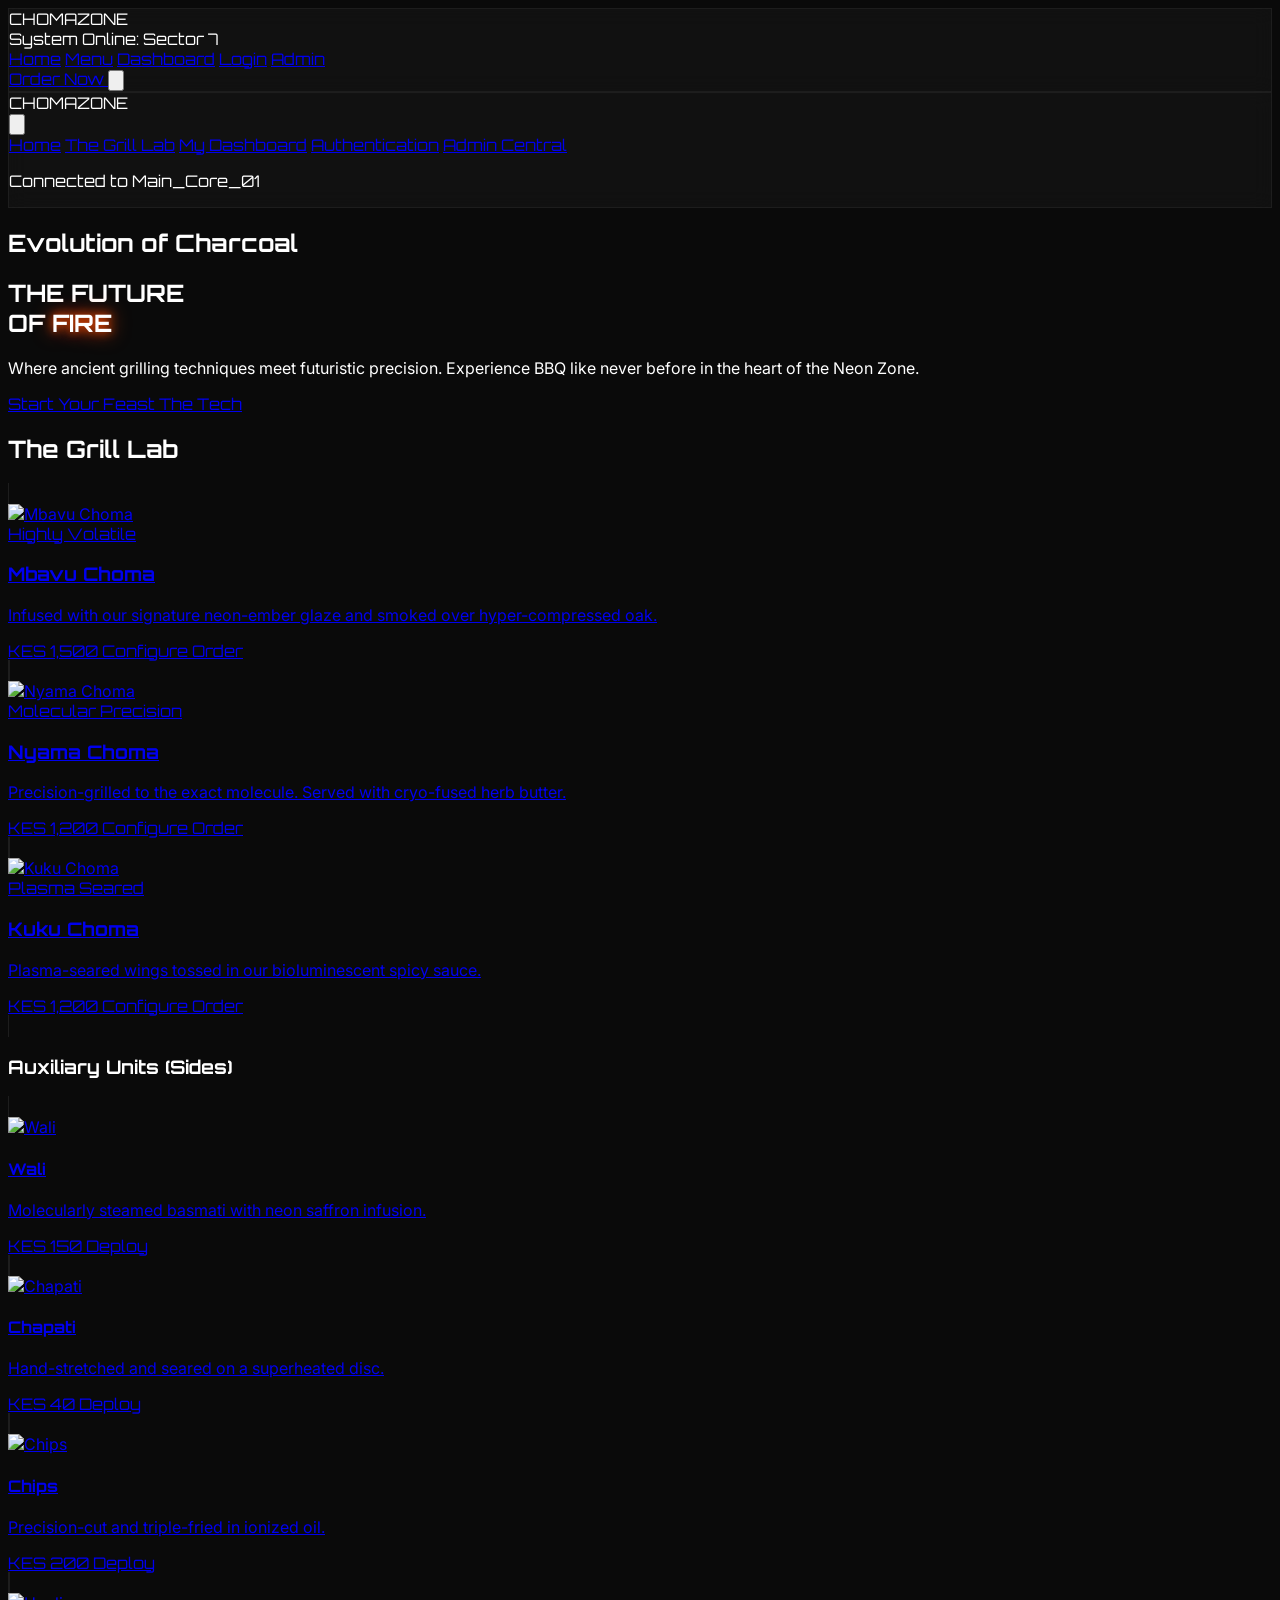
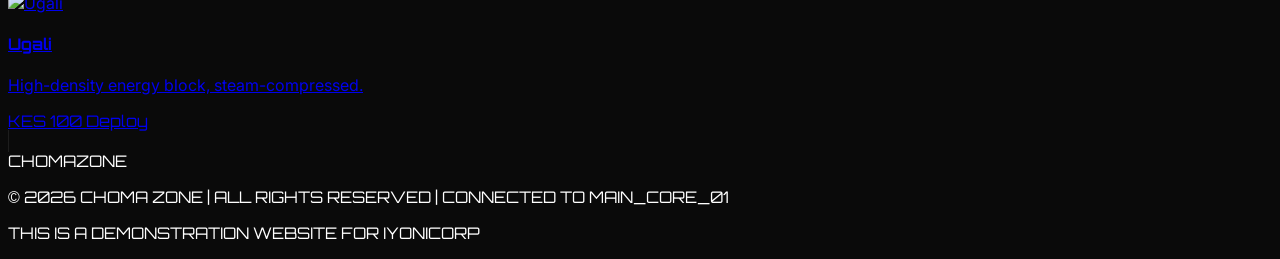
==== index.html @ 1be05ef5 "first commit" ====
<!DOCTYPE html>
<html lang="en" class="scroll-smooth">
<head>
    <meta charset="UTF-8">
    <meta name="viewport" content="width=device-width, initial-scale=1.0">
    <title>CHOMA ZONE | The Future of Fire</title>
    <script src="https://cdn.tailwindcss.com"></script>
    <link rel="preconnect" href="https://fonts.googleapis.com">
    <link rel="preconnect" href="https://fonts.gstatic.com" crossorigin>
    <link href="https://fonts.googleapis.com/css2?family=Inter:wght@300;400;700&family=Orbitron:wght@400;700;900&display=swap" rel="stylesheet">
    <style>
        :root {
            --ember: #ff4d00;
            --cyber-blue: #00d4ff;
            --bg-dark: #0a0a0a;
        }

        body {
            background-color: var(--bg-dark);
            color: #ffffff;
            font-family: 'Inter', sans-serif;
            overflow-x: hidden;
        }

        .video-bg {
            position: fixed;
            right: 0;
            bottom: 0;
            min-width: 100%;
            min-height: 100%;
            z-index: -1;
            opacity: 0.4;
            object-fit: cover;
        }

        .font-orbitron { font-family: 'Orbitron', sans-serif; }

        .glass {
            background: rgba(255, 255, 255, 0.03);
            backdrop-filter: blur(10px);
            -webkit-backdrop-filter: blur(10px);
            border: 1px solid rgba(255, 255, 255, 0.05);
        }

        .neon-text-ember {
            text-shadow: 0 0 10px var(--ember), 0 0 20px var(--ember);
        }

        .hero-gradient {
            background: linear-gradient(0deg, var(--bg-dark) 0%, rgba(10, 10, 10, 0.4) 50%, rgba(10, 10, 10, 0.8) 100%);
        }

        .card-hover {
            transition: all 0.4s cubic-bezier(0.175, 0.885, 0.32, 1.275);
        }

        .card-hover:hover {
            transform: translateY(-10px);
            box-shadow: 0 0 30px rgba(255, 77, 0, 0.3);
        }

        .btn-glow:hover {
            box-shadow: 0 0 25px var(--ember);
            background-color: var(--ember);
            color: white;
        }

        .glitch {
            position: relative;
            animation: glitch 5s infinite;
        }

        @keyframes glitch {
            0% { transform: translate(0); }
            1% { transform: translate(-2px, 2px); }
            2% { transform: translate(2px, -2px); }
            3% { transform: translate(0); }
            100% { transform: translate(0); }
        }

        .scanline {
            width: 100%;
            height: 100px;
            z-index: 5;
            background: linear-gradient(0deg, rgba(0, 0, 0, 0) 0%, rgba(255, 77, 0, 0.1) 50%, rgba(0, 0, 0, 0) 100%);
            opacity: 0.1;
            position: absolute;
            bottom: 100%;
            animation: scanline 8s linear infinite;
        }

        @keyframes scanline {
            0% { bottom: 100%; }
            100% { bottom: -100px; }
        }

        #mobile-sidebar {
            transition: transform 0.3s cubic-bezier(0.4, 0, 0.2, 1);
        }

        /* Custom scrollbar */
        ::-webkit-scrollbar { width: 8px; }
        ::-webkit-scrollbar-track { background: #0a0a0a; }
        ::-webkit-scrollbar-thumb { background: #333; border-radius: 4px; }
        ::-webkit-scrollbar-thumb:hover { background: var(--ember); }
    </style>
</head>
<body>
    <video autoplay muted loop playsinline poster="assets/images/hero.jpg" class="video-bg">
        <source src="assets/choma.mp4" type="video/mp4">
    </video>
    <div class="scanline"></div>

    <!-- Header -->
    <header class="fixed top-0 w-full z-50 glass py-4 px-6 md:px-12 flex justify-between items-center">
        <div class="flex items-center gap-4">
            <div class="text-2xl font-orbitron font-black tracking-tighter">
                CHOMA<span class="text-[#ff4d00]">ZONE</span>
            </div>
            <div class="hidden lg:flex items-center gap-2 px-3 py-1 border border-[#00d4ff]/30 rounded-full bg-[#00d4ff]/5">
                <span class="w-1.5 h-1.5 bg-[#00d4ff] rounded-full animate-pulse shadow-[0_0_8px_#00d4ff]"></span>
                <span class="text-[8px] font-orbitron text-[#00d4ff] uppercase tracking-widest">System Online: Sector 7</span>
            </div>
        </div>
        <nav class="hidden lg:flex space-x-8 font-orbitron text-xs uppercase tracking-widest">
            <a href="#" class="hover:text-[#ff4d00] transition-colors">Home</a>
            <a href="#menu" class="hover:text-[#ff4d00] transition-colors">Menu</a>
            <a href="customer/dashboard.html" class="hover:text-[#ff4d00] transition-colors">Dashboard</a>
            <a href="login.html" class="hover:text-[#ff4d00] transition-colors">Login</a>
            <a href="admin/dashboard.html" class="hover:text-[#ff4d00] transition-colors text-[#00d4ff]">Admin</a>
        </nav>
        <div class="flex items-center gap-4">
            <a href="#menu" class="hidden lg:block px-6 py-2 border border-[#ff4d00] text-[#ff4d00] font-orbitron text-xs uppercase tracking-widest btn-glow transition-all">
                Order Now
            </a>
            <!-- Hamburger Menu for Mobile -->
            <button onclick="toggleSidebar()" class="lg:hidden p-2 text-[#ff4d00]">
                <svg class="w-6 h-6" fill="none" stroke="currentColor" viewBox="0 0 24 24">
                    <path stroke-linecap="round" stroke-linejoin="round" stroke-width="2" d="M4 6h16M4 12h16M4 18h16"></path>
                </svg>
            </button>
        </div>
    </header>

    <!-- Sidebar Overlay -->
    <div id="sidebar-overlay" onclick="toggleSidebar()" class="fixed inset-0 bg-black/60 backdrop-blur-sm z-[60] hidden"></div>

    <!-- Mobile Sidebar (Right Side) -->
    <aside id="mobile-sidebar" class="fixed inset-y-0 right-0 w-72 glass border-l border-white/5 z-[70] flex flex-col translate-x-full">
        <div class="p-8 border-b border-white/5 flex justify-between items-center">
            <div class="text-xl font-orbitron font-black tracking-tighter">
                CHOMA<span class="text-[#ff4d00]">ZONE</span>
            </div>
            <button onclick="toggleSidebar()" class="text-gray-500 hover:text-white">
                <svg class="w-6 h-6" fill="none" stroke="currentColor" viewBox="0 0 24 24">
                    <path stroke-linecap="round" stroke-linejoin="round" stroke-width="2" d="M6 18L18 6M6 6l12 12"></path>
                </svg>
            </button>
        </div>
        <nav class="flex-grow p-8 space-y-6 font-orbitron text-xs uppercase tracking-[0.2em]">
            <a href="#" onclick="toggleSidebar()" class="block hover:text-[#ff4d00] transition-colors">Home</a>
            <a href="#menu" onclick="toggleSidebar()" class="block hover:text-[#ff4d00] transition-colors">The Grill Lab</a>
            <a href="customer/dashboard.html" onclick="toggleSidebar()" class="block hover:text-[#ff4d00] transition-colors">My Dashboard</a>
            <a href="login.html" onclick="toggleSidebar()" class="block hover:text-[#ff4d00] transition-colors">Authentication</a>
            <a href="admin/dashboard.html" onclick="toggleSidebar()" class="block text-[#00d4ff] hover:underline">Admin Central</a>
        </nav>
        <div class="p-8 border-t border-white/5">
            <p class="text-[8px] text-gray-500 font-orbitron uppercase tracking-widest">Connected to Main_Core_01</p>
        </div>
    </aside>

    <!-- Hero Section -->
    <section class="relative h-screen w-full flex items-center justify-center overflow-hidden">
        <div class="scanline"></div>
        <div class="absolute inset-0 bg-black/40"></div>
        <div class="absolute inset-0 hero-gradient"></div>
        
        <div class="relative z-10 text-center px-4">
            <h2 class="text-[#00d4ff] font-orbitron text-sm md:text-base tracking-[0.5em] mb-4 uppercase">Evolution of Charcoal</h2>
            <h1 class="text-4xl md:text-6xl lg:text-9xl font-orbitron font-black mb-8 leading-none uppercase tracking-tighter glitch">
                THE FUTURE <br> OF <span class="text-[#ff4d00] neon-text-ember">FIRE</span>
            </h1>
            <p class="max-w-2xl mx-auto text-sm md:text-xl text-gray-400 mb-10 font-light">
                Where ancient grilling techniques meet futuristic precision. Experience BBQ like never before in the heart of the Neon Zone.
            </p>
            <div class="flex flex-col md:flex-row items-center justify-center gap-6">
                <a href="#menu" class="w-full md:w-auto px-10 py-4 bg-[#ff4d00] text-white font-orbitron text-sm uppercase tracking-widest btn-glow transition-all">
                    Start Your Feast
                </a>
                <a href="#about" class="w-full md:w-auto px-10 py-4 border border-white/20 hover:border-[#00d4ff] text-white font-orbitron text-sm uppercase tracking-widest transition-all">
                    The Tech
                </a>
            </div>
        </div>
        
        <!-- Background Accents -->
        <div class="absolute bottom-10 left-10 hidden md:block animate-pulse">
            <div class="w-1 h-32 bg-gradient-to-t from-[#ff4d00] to-transparent"></div>
        </div>
    </section>

    <!-- Menu Section (The Grill Lab) -->
    <section id="menu" class="py-24 px-6 md:px-12 bg-black/60 backdrop-blur-sm">
        <div class="mb-16 text-center">
            <h2 class="font-orbitron text-3xl md:text-5xl font-bold uppercase mb-4">The Grill <span class="text-[#00d4ff]">Lab</span></h2>
            <div class="w-24 h-1 bg-[#ff4d00] mx-auto"></div>
        </div>

        <div class="grid grid-cols-1 md:grid-cols-2 lg:grid-cols-3 gap-8 mb-16">
            <!-- Meat Item 1 -->
            <a href="details.html?item=mbavu" class="glass p-6 card-hover rounded-none transition-all group block">
                <div class="relative overflow-hidden mb-6 aspect-square">
                    <img src="https://h2qshop.com/cdn/shop/articles/gas-grill-ribs-664417.jpg?v=1717425333" alt="Mbavu Choma" class="w-full h-full object-cover group-hover:scale-110 transition-transform duration-500">
                    <div class="absolute top-4 right-4 bg-[#ff4d00] text-white px-3 py-1 font-orbitron text-[10px] uppercase">Highly Volatile</div>
                </div>
                <h3 class="font-orbitron text-xl mb-2 uppercase tracking-tight">Mbavu Choma</h3>
                <p class="text-gray-500 text-sm mb-6 leading-relaxed">Infused with our signature neon-ember glaze and smoked over hyper-compressed oak.</p>
                <div class="flex justify-between items-center">
                    <span class="font-orbitron text-[#ff4d00] text-lg">KES 1,500</span>
                    <span class="text-xs font-orbitron uppercase tracking-widest text-[#00d4ff] group-hover:underline">Configure Order</span>
                </div>
            </a>

            <!-- Meat Item 2 -->
            <a href="details.html?item=nyama" class="glass p-6 card-hover rounded-none transition-all group block">
                <div class="relative overflow-hidden mb-6 aspect-square">
                    <img src="https://img.magnific.com/free-photo/top-view-meat-kebab-with-potatoes-grilled-vegetables-with-sauce-board_141793-4077.jpg?semt=ais_hybrid&w=740&q=80" alt="Nyama Choma" class="w-full h-full object-cover group-hover:scale-110 transition-transform duration-500">
                    <div class="absolute top-4 right-4 bg-[#00d4ff] text-black px-3 py-1 font-orbitron text-[10px] uppercase">Molecular Precision</div>
                </div>
                <h3 class="font-orbitron text-xl mb-2 uppercase tracking-tight">Nyama Choma</h3>
                <p class="text-gray-500 text-sm mb-6 leading-relaxed">Precision-grilled to the exact molecule. Served with cryo-fused herb butter.</p>
                <div class="flex justify-between items-center">
                    <span class="font-orbitron text-[#ff4d00] text-lg">KES 1,200</span>
                    <span class="text-xs font-orbitron uppercase tracking-widest text-[#00d4ff] group-hover:underline">Configure Order</span>
                </div>
            </a>

            <!-- Meat Item 3 -->
            <a href="details.html?item=kuku" class="glass p-6 card-hover rounded-none transition-all group block">
                <div class="relative overflow-hidden mb-6 aspect-square">
                    <img src="https://howtobbqright.com/wp-content/uploads/2024/05/BBQchicken640.jpg" alt="Kuku Choma" class="w-full h-full object-cover group-hover:scale-110 transition-transform duration-500">
                    <div class="absolute top-4 right-4 bg-[#ff4d00] text-white px-3 py-1 font-orbitron text-[10px] uppercase">Plasma Seared</div>
                </div>
                <h3 class="font-orbitron text-xl mb-2 uppercase tracking-tight">Kuku Choma</h3>
                <p class="text-gray-500 text-sm mb-6 leading-relaxed">Plasma-seared wings tossed in our bioluminescent spicy sauce.</p>
                <div class="flex justify-between items-center">
                    <span class="font-orbitron text-[#ff4d00] text-lg">KES 1,200</span>
                    <span class="text-xs font-orbitron uppercase tracking-widest text-[#00d4ff] group-hover:underline">Configure Order</span>
                </div>
            </a>
        </div>

        <!-- Support Dishes -->
        <div class="mb-12">
            <h3 class="font-orbitron text-xl md:text-2xl font-bold uppercase mb-8 border-l-4 border-[#00d4ff] pl-4">Auxiliary <span class="text-[#00d4ff]">Units</span> (Sides)</h3>
            <div class="grid grid-cols-1 sm:grid-cols-2 lg:grid-cols-4 gap-6">
                <!-- Side Items -->
                <a href="details.html?item=wali" class="glass card-hover transition-all block group overflow-hidden">
                    <div class="aspect-video overflow-hidden border-b border-white/5">
                        <img src="https://media-cldnry.s-nbcnews.com/image/upload/newscms/2022_04/1833646/instant-pot-rice-kb-square-220126.jpg" alt="Wali" class="w-full h-full object-cover group-hover:scale-110 transition-transform duration-500">
                    </div>
                    <div class="p-4">
                        <h4 class="font-orbitron text-sm mb-1 uppercase tracking-wider">Wali</h4>
                        <p class="text-gray-500 text-[10px] mb-4">Molecularly steamed basmati with neon saffron infusion.</p>
                        <div class="flex justify-between items-center">
                            <span class="font-orbitron text-[#ff4d00] text-sm">KES 150</span>
                            <span class="text-[8px] font-orbitron uppercase tracking-widest text-[#00d4ff] group-hover:underline">Deploy</span>
                        </div>
                    </div>
                </a>

                <a href="details.html?item=chapati" class="glass card-hover transition-all block group overflow-hidden">
                    <div class="aspect-video overflow-hidden border-b border-white/5">
                        <img src="https://swahilifood.com/wp-content/uploads/chapati.webp" alt="Chapati" class="w-full h-full object-cover group-hover:scale-110 transition-transform duration-500">
                    </div>
                    <div class="p-4">
                        <h4 class="font-orbitron text-sm mb-1 uppercase tracking-wider">Chapati</h4>
                        <p class="text-gray-500 text-[10px] mb-4">Hand-stretched and seared on a superheated disc.</p>
                        <div class="flex justify-between items-center">
                            <span class="font-orbitron text-[#ff4d00] text-sm">KES 40</span>
                            <span class="text-[8px] font-orbitron uppercase tracking-widest text-[#00d4ff] group-hover:underline">Deploy</span>
                        </div>
                    </div>
                </a>

                <a href="details.html?item=chips" class="glass card-hover transition-all block group overflow-hidden">
                    <div class="aspect-video overflow-hidden border-b border-white/5">
                        <img src="https://static.toiimg.com/thumb/54659021.cms?imgsize=275086&width=800&height=800" alt="Chips" class="w-full h-full object-cover group-hover:scale-110 transition-transform duration-500">
                    </div>
                    <div class="p-4">
                        <h4 class="font-orbitron text-sm mb-1 uppercase tracking-wider">Chips</h4>
                        <p class="text-gray-500 text-[10px] mb-4">Precision-cut and triple-fried in ionized oil.</p>
                        <div class="flex justify-between items-center">
                            <span class="font-orbitron text-[#ff4d00] text-sm">KES 200</span>
                            <span class="text-[8px] font-orbitron uppercase tracking-widest text-[#00d4ff] group-hover:underline">Deploy</span>
                        </div>
                    </div>
                </a>

                <a href="details.html?item=ugali" class="glass card-hover transition-all block group overflow-hidden">
                    <div class="aspect-video overflow-hidden border-b border-white/5">
                        <img src="https://miro.medium.com/v2/1*yC9JWW0o5r6Nt1iveuSQ8g.jpeg" alt="Ugali" class="w-full h-full object-cover group-hover:scale-110 transition-transform duration-500">
                    </div>
                    <div class="p-4">
                        <h4 class="font-orbitron text-sm mb-1 uppercase tracking-wider">Ugali</h4>
                        <p class="text-gray-500 text-[10px] mb-4">High-density energy block, steam-compressed.</p>
                        <div class="flex justify-between items-center">
                            <span class="font-orbitron text-[#ff4d00] text-sm">KES 100</span>
                            <span class="text-[8px] font-orbitron uppercase tracking-widest text-[#00d4ff] group-hover:underline">Deploy</span>
                        </div>
                    </div>
                </a>
            </div>
        </div>
    </section>

    <!-- Footer -->
    <footer class="py-12 px-6 border-t border-white/5 text-center bg-black/80 backdrop-blur-md">
        <div class="text-xl font-orbitron font-black mb-6">
            CHOMA<span class="text-[#ff4d00]">ZONE</span>
        </div>
        <p class="text-gray-600 text-[10px] font-orbitron uppercase tracking-widest mb-2">
            &copy; 2026 CHOMA ZONE | ALL RIGHTS RESERVED | CONNECTED TO MAIN_CORE_01
        </p>
        <p class="text-[#ff4d00] text-[10px] font-orbitron uppercase tracking-[0.2em] font-bold">
            THIS IS A DEMONSTRATION WEBSITE FOR IYONICORP
        </p>
    </footer>

    <script>
        function toggleSidebar() {
            const sidebar = document.getElementById('mobile-sidebar');
            const overlay = document.getElementById('sidebar-overlay');
            sidebar.classList.toggle('translate-x-full');
            overlay.classList.toggle('hidden');
        }
    </script>
</body>
</html>
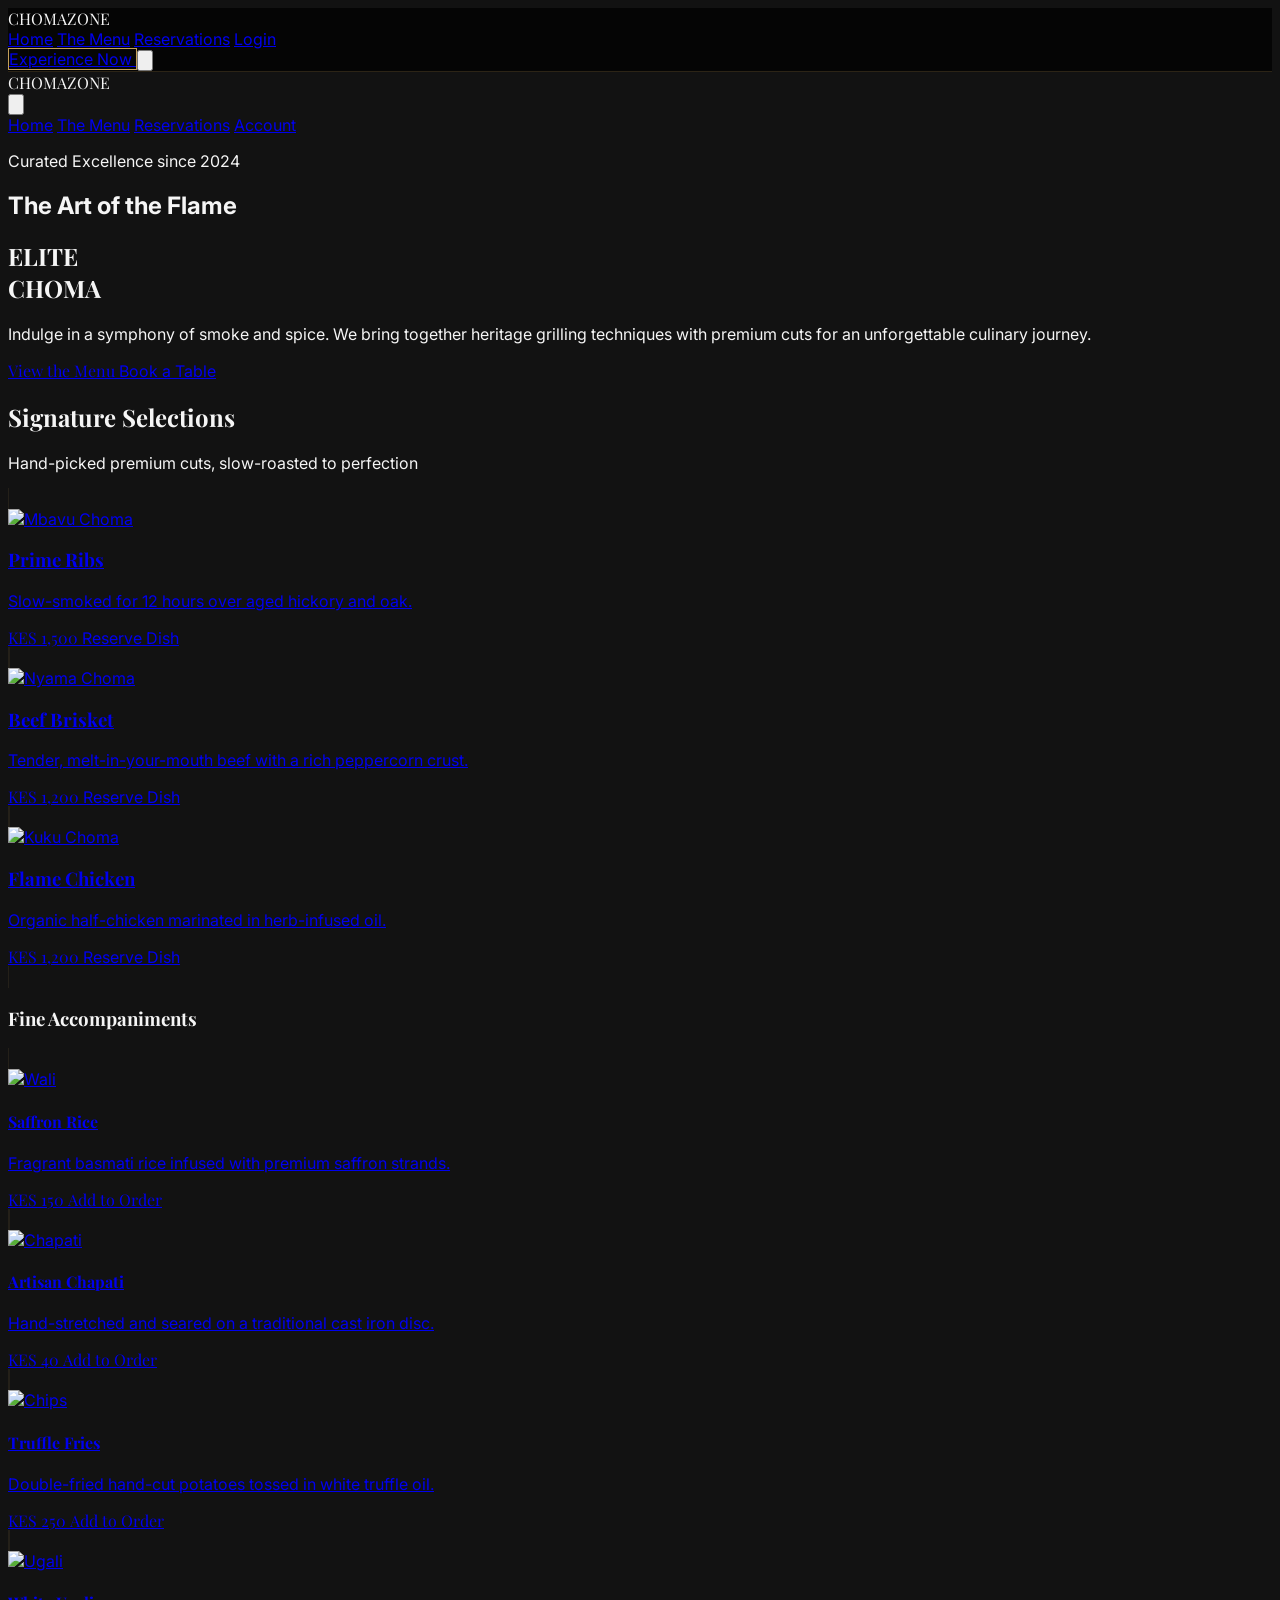
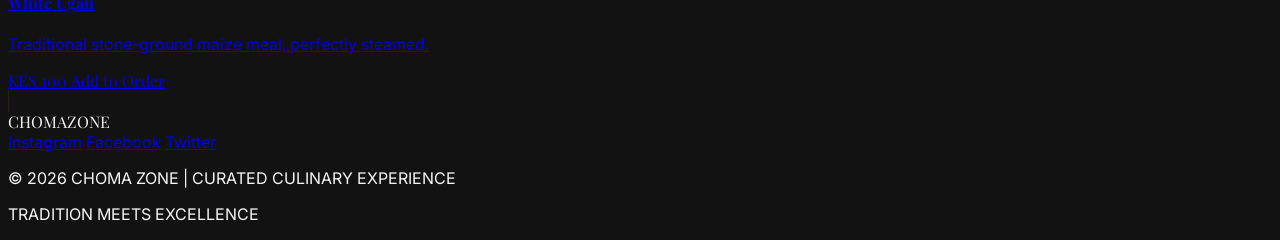
==== commit 0541a77a: "L" ====
--- a/index.html
+++ b/index.html
@@ -7,134 +7,106 @@
     <script src="https://cdn.tailwindcss.com"></script>
     <link rel="preconnect" href="https://fonts.googleapis.com">
     <link rel="preconnect" href="https://fonts.gstatic.com" crossorigin>
-    <link href="https://fonts.googleapis.com/css2?family=Inter:wght@300;400;700&family=Orbitron:wght@400;700;900&display=swap" rel="stylesheet">
+    <link href="https://fonts.googleapis.com/css2?family=Inter:wght@300;400;700&family=Playfair+Display:wght@400;700;900&display=swap" rel="stylesheet">
     <style>
         :root {
-            --ember: #ff4d00;
-            --cyber-blue: #00d4ff;
-            --bg-dark: #0a0a0a;
+            --primary-gold: #c5a059;
+            --accent-copper: #b87333;
+            --bg-deep: #121212;
+            --text-cream: #f5f5f5;
         }
 
         body {
-            background-color: var(--bg-dark);
-            color: #ffffff;
+            background-color: var(--bg-deep);
+            color: var(--text-cream);
             font-family: 'Inter', sans-serif;
             overflow-x: hidden;
         }
 
+        .font-serif { font-family: 'Playfair Display', serif; }
+
         .video-bg {
             position: fixed;
-            right: 0;
-            bottom: 0;
-            min-width: 100%;
-            min-height: 100%;
+            top: 0;
+            left: 0;
+            width: 100%;
+            height: 100%;
             z-index: -1;
-            opacity: 0.4;
             object-fit: cover;
-        }
-
-        .font-orbitron { font-family: 'Orbitron', sans-serif; }
+            opacity: 0.3;
+        }
 
         .glass {
-            background: rgba(255, 255, 255, 0.03);
-            backdrop-filter: blur(10px);
-            -webkit-backdrop-filter: blur(10px);
-            border: 1px solid rgba(255, 255, 255, 0.05);
-        }
-
-        .neon-text-ember {
-            text-shadow: 0 0 10px var(--ember), 0 0 20px var(--ember);
+            background: rgba(0, 0, 0, 0.7);
+            backdrop-filter: blur(15px);
+            -webkit-backdrop-filter: blur(15px);
+            border-bottom: 1px solid rgba(197, 160, 89, 0.2);
         }
 
         .hero-gradient {
-            background: linear-gradient(0deg, var(--bg-dark) 0%, rgba(10, 10, 10, 0.4) 50%, rgba(10, 10, 10, 0.8) 100%);
+            background: linear-gradient(0deg, var(--bg-deep) 20%, rgba(18, 18, 18, 0.2) 50%, rgba(18, 18, 18, 0.6) 100%);
         }
 
         .card-hover {
-            transition: all 0.4s cubic-bezier(0.175, 0.885, 0.32, 1.275);
+            transition: all 0.5s ease;
+            border: 1px solid rgba(197, 160, 89, 0.1);
         }
 
         .card-hover:hover {
-            transform: translateY(-10px);
-            box-shadow: 0 0 30px rgba(255, 77, 0, 0.3);
-        }
-
-        .btn-glow:hover {
-            box-shadow: 0 0 25px var(--ember);
-            background-color: var(--ember);
-            color: white;
-        }
-
-        .glitch {
-            position: relative;
-            animation: glitch 5s infinite;
-        }
-
-        @keyframes glitch {
-            0% { transform: translate(0); }
-            1% { transform: translate(-2px, 2px); }
-            2% { transform: translate(2px, -2px); }
-            3% { transform: translate(0); }
-            100% { transform: translate(0); }
-        }
-
-        .scanline {
-            width: 100%;
-            height: 100px;
-            z-index: 5;
-            background: linear-gradient(0deg, rgba(0, 0, 0, 0) 0%, rgba(255, 77, 0, 0.1) 50%, rgba(0, 0, 0, 0) 100%);
-            opacity: 0.1;
-            position: absolute;
-            bottom: 100%;
-            animation: scanline 8s linear infinite;
-        }
-
-        @keyframes scanline {
-            0% { bottom: 100%; }
-            100% { bottom: -100px; }
+            transform: translateY(-5px);
+            border-color: var(--primary-gold);
+            box-shadow: 0 10px 30px rgba(0, 0, 0, 0.5);
+        }
+
+        .btn-gold {
+            background-color: var(--primary-gold);
+            color: #121212;
+            transition: all 0.3s ease;
+        }
+
+        .btn-gold:hover {
+            background-color: #d4af37;
+            transform: scale(1.05);
+        }
+
+        .gold-border {
+            border: 1px solid var(--primary-gold);
         }
 
         #mobile-sidebar {
-            transition: transform 0.3s cubic-bezier(0.4, 0, 0.2, 1);
-        }
-
-        /* Custom scrollbar */
-        ::-webkit-scrollbar { width: 8px; }
-        ::-webkit-scrollbar-track { background: #0a0a0a; }
-        ::-webkit-scrollbar-thumb { background: #333; border-radius: 4px; }
-        ::-webkit-scrollbar-thumb:hover { background: var(--ember); }
+            transition: transform 0.4s ease;
+            background: #121212;
+        }
+
+        ::-webkit-scrollbar { width: 6px; }
+        ::-webkit-scrollbar-track { background: #121212; }
+        ::-webkit-scrollbar-thumb { background: var(--primary-gold); }
     </style>
 </head>
 <body>
     <video autoplay muted loop playsinline poster="assets/images/hero.jpg" class="video-bg">
         <source src="assets/choma.mp4" type="video/mp4">
     </video>
-    <div class="scanline"></div>
 
     <!-- Header -->
-    <header class="fixed top-0 w-full z-50 glass py-4 px-6 md:px-12 flex justify-between items-center">
+    <header class="fixed top-0 w-full z-50 glass py-6 px-6 md:px-12 flex justify-between items-center">
         <div class="flex items-center gap-4">
-            <div class="text-2xl font-orbitron font-black tracking-tighter">
-                CHOMA<span class="text-[#ff4d00]">ZONE</span>
+            <div class="text-3xl font-serif font-black tracking-widest text-white">
+                CHOMA<span class="text-[#c5a059]">ZONE</span>
             </div>
-            <div class="hidden lg:flex items-center gap-2 px-3 py-1 border border-[#00d4ff]/30 rounded-full bg-[#00d4ff]/5">
-                <span class="w-1.5 h-1.5 bg-[#00d4ff] rounded-full animate-pulse shadow-[0_0_8px_#00d4ff]"></span>
-                <span class="text-[8px] font-orbitron text-[#00d4ff] uppercase tracking-widest">System Online: Sector 7</span>
-            </div>
-        </div>
-        <nav class="hidden lg:flex space-x-8 font-orbitron text-xs uppercase tracking-widest">
-            <a href="#" class="hover:text-[#ff4d00] transition-colors">Home</a>
-            <a href="#menu" class="hover:text-[#ff4d00] transition-colors">Menu</a>
-            <a href="customer/dashboard.html" class="hover:text-[#ff4d00] transition-colors">Dashboard</a>
-            <a href="login.html" class="hover:text-[#ff4d00] transition-colors">Login</a>
-            <a href="admin/dashboard.html" class="hover:text-[#ff4d00] transition-colors text-[#00d4ff]">Admin</a>
+        </div>
+        <nav class="hidden lg:flex space-x-12 font-light text-sm uppercase tracking-widest">
+            <a href="#" class="hover:text-[#c5a059] transition-colors">Home</a>
+            <a href="#menu" class="hover:text-[#c5a059] transition-colors">The Menu</a>
+            <a href="customer/dashboard.html" class="hover:text-[#c5a059] transition-colors">Reservations</a>
+            <a href="login.html" class="hover:text-[#c5a059] transition-colors">Login</a>
         </nav>
         <div class="flex items-center gap-4">
-            <a href="#menu" class="hidden lg:block px-6 py-2 border border-[#ff4d00] text-[#ff4d00] font-orbitron text-xs uppercase tracking-widest btn-glow transition-all">
-                Order Now
+            <a href="#menu" class="hidden lg:block px-8 py-3 gold-border text-[#c5a059] font-light text-xs uppercase tracking-widest hover:bg-[#c5a059] hover:text-[#121212] transition-all">
+                Experience Now
             </a>
             <!-- Hamburger Menu for Mobile -->
-            <button onclick="toggleSidebar()" class="lg:hidden p-2 text-[#ff4d00]">
+            <button onclick="toggleSidebar()" class="lg:hidden p-2 text-[#c5a059]">
                 <svg class="w-6 h-6" fill="none" stroke="currentColor" viewBox="0 0 24 24">
                     <path stroke-linecap="round" stroke-linejoin="round" stroke-width="2" d="M4 6h16M4 12h16M4 18h16"></path>
                 </svg>
@@ -143,13 +115,13 @@
     </header>
 
     <!-- Sidebar Overlay -->
-    <div id="sidebar-overlay" onclick="toggleSidebar()" class="fixed inset-0 bg-black/60 backdrop-blur-sm z-[60] hidden"></div>
+    <div id="sidebar-overlay" onclick="toggleSidebar()" class="fixed inset-0 bg-black/80 backdrop-blur-sm z-[60] hidden"></div>
 
     <!-- Mobile Sidebar (Right Side) -->
-    <aside id="mobile-sidebar" class="fixed inset-y-0 right-0 w-72 glass border-l border-white/5 z-[70] flex flex-col translate-x-full">
-        <div class="p-8 border-b border-white/5 flex justify-between items-center">
-            <div class="text-xl font-orbitron font-black tracking-tighter">
-                CHOMA<span class="text-[#ff4d00]">ZONE</span>
+    <aside id="mobile-sidebar" class="fixed inset-y-0 right-0 w-80 border-l border-[#c5a059]/20 z-[70] flex flex-col translate-x-full">
+        <div class="p-10 border-b border-[#c5a059]/10 flex justify-between items-center">
+            <div class="text-2xl font-serif font-black tracking-widest">
+                CHOMA<span class="text-[#c5a059]">ZONE</span>
             </div>
             <button onclick="toggleSidebar()" class="text-gray-500 hover:text-white">
                 <svg class="w-6 h-6" fill="none" stroke="currentColor" viewBox="0 0 24 24">
@@ -157,156 +129,156 @@
                 </svg>
             </button>
         </div>
-        <nav class="flex-grow p-8 space-y-6 font-orbitron text-xs uppercase tracking-[0.2em]">
-            <a href="#" onclick="toggleSidebar()" class="block hover:text-[#ff4d00] transition-colors">Home</a>
-            <a href="#menu" onclick="toggleSidebar()" class="block hover:text-[#ff4d00] transition-colors">The Grill Lab</a>
-            <a href="customer/dashboard.html" onclick="toggleSidebar()" class="block hover:text-[#ff4d00] transition-colors">My Dashboard</a>
-            <a href="login.html" onclick="toggleSidebar()" class="block hover:text-[#ff4d00] transition-colors">Authentication</a>
-            <a href="admin/dashboard.html" onclick="toggleSidebar()" class="block text-[#00d4ff] hover:underline">Admin Central</a>
+        <nav class="flex-grow p-10 space-y-8 font-light text-sm uppercase tracking-widest">
+            <a href="#" onclick="toggleSidebar()" class="block hover:text-[#c5a059] transition-colors">Home</a>
+            <a href="#menu" onclick="toggleSidebar()" class="block hover:text-[#c5a059] transition-colors">The Menu</a>
+            <a href="customer/dashboard.html" onclick="toggleSidebar()" class="block hover:text-[#c5a059] transition-colors">Reservations</a>
+            <a href="login.html" onclick="toggleSidebar()" class="block hover:text-[#c5a059] transition-colors">Account</a>
         </nav>
-        <div class="p-8 border-t border-white/5">
-            <p class="text-[8px] text-gray-500 font-orbitron uppercase tracking-widest">Connected to Main_Core_01</p>
+        <div class="p-10 border-t border-[#c5a059]/10">
+            <p class="text-[10px] text-gray-500 uppercase tracking-widest">Curated Excellence since 2024</p>
         </div>
     </aside>
 
     <!-- Hero Section -->
     <section class="relative h-screen w-full flex items-center justify-center overflow-hidden">
-        <div class="scanline"></div>
         <div class="absolute inset-0 bg-black/40"></div>
         <div class="absolute inset-0 hero-gradient"></div>
         
         <div class="relative z-10 text-center px-4">
-            <h2 class="text-[#00d4ff] font-orbitron text-sm md:text-base tracking-[0.5em] mb-4 uppercase">Evolution of Charcoal</h2>
-            <h1 class="text-4xl md:text-6xl lg:text-9xl font-orbitron font-black mb-8 leading-none uppercase tracking-tighter glitch">
-                THE FUTURE <br> OF <span class="text-[#ff4d00] neon-text-ember">FIRE</span>
+            <h2 class="text-[#c5a059] font-light text-sm md:text-base tracking-[0.6em] mb-6 uppercase">The Art of the Flame</h2>
+            <h1 class="text-5xl md:text-7xl lg:text-9xl font-serif font-black mb-10 leading-none uppercase tracking-widest text-white">
+                ELITE <br> <span class="text-[#c5a059]">CHOMA</span>
             </h1>
-            <p class="max-w-2xl mx-auto text-sm md:text-xl text-gray-400 mb-10 font-light">
-                Where ancient grilling techniques meet futuristic precision. Experience BBQ like never before in the heart of the Neon Zone.
+            <p class="max-w-2xl mx-auto text-sm md:text-lg text-gray-300 mb-12 font-light leading-relaxed tracking-wide">
+                Indulge in a symphony of smoke and spice. We bring together heritage grilling techniques with premium cuts for an unforgettable culinary journey.
             </p>
-            <div class="flex flex-col md:flex-row items-center justify-center gap-6">
-                <a href="#menu" class="w-full md:w-auto px-10 py-4 bg-[#ff4d00] text-white font-orbitron text-sm uppercase tracking-widest btn-glow transition-all">
-                    Start Your Feast
-                </a>
-                <a href="#about" class="w-full md:w-auto px-10 py-4 border border-white/20 hover:border-[#00d4ff] text-white font-orbitron text-sm uppercase tracking-widest transition-all">
-                    The Tech
+            <div class="flex flex-col md:flex-row items-center justify-center gap-8">
+                <a href="#menu" class="w-full md:w-auto px-12 py-5 bg-[#c5a059] text-[#121212] font-serif font-bold text-sm uppercase tracking-widest hover:bg-[#d4af37] transition-all">
+                    View the Menu
+                </a>
+                <a href="customer/dashboard.html" class="w-full md:w-auto px-12 py-5 border border-[#c5a059]/40 hover:border-[#c5a059] text-[#c5a059] font-light text-sm uppercase tracking-widest transition-all">
+                    Book a Table
                 </a>
             </div>
         </div>
-        
-        <!-- Background Accents -->
-        <div class="absolute bottom-10 left-10 hidden md:block animate-pulse">
-            <div class="w-1 h-32 bg-gradient-to-t from-[#ff4d00] to-transparent"></div>
-        </div>
     </section>
 
-    <!-- Menu Section (The Grill Lab) -->
-    <section id="menu" class="py-24 px-6 md:px-12 bg-black/60 backdrop-blur-sm">
-        <div class="mb-16 text-center">
-            <h2 class="font-orbitron text-3xl md:text-5xl font-bold uppercase mb-4">The Grill <span class="text-[#00d4ff]">Lab</span></h2>
-            <div class="w-24 h-1 bg-[#ff4d00] mx-auto"></div>
-        </div>
-
-        <div class="grid grid-cols-1 md:grid-cols-2 lg:grid-cols-3 gap-8 mb-16">
+    <!-- Menu Section -->
+    <section id="menu" class="py-32 px-6 md:px-12 bg-[#121212]">
+        <div class="mb-24 text-center">
+            <h2 class="font-serif text-4xl md:text-6xl font-bold uppercase mb-6 tracking-widest text-white">Signature <span class="text-[#c5a059]">Selections</span></h2>
+            <div class="w-32 h-0.5 bg-[#c5a059] mx-auto"></div>
+            <p class="mt-8 text-gray-400 font-light max-w-xl mx-auto uppercase tracking-widest text-xs">Hand-picked premium cuts, slow-roasted to perfection</p>
+        </div>
+
+        <div class="grid grid-cols-1 md:grid-cols-2 lg:grid-cols-3 gap-12 mb-24">
             <!-- Meat Item 1 -->
-            <a href="details.html?item=mbavu" class="glass p-6 card-hover rounded-none transition-all group block">
-                <div class="relative overflow-hidden mb-6 aspect-square">
-                    <img src="https://h2qshop.com/cdn/shop/articles/gas-grill-ribs-664417.jpg?v=1717425333" alt="Mbavu Choma" class="w-full h-full object-cover group-hover:scale-110 transition-transform duration-500">
-                    <div class="absolute top-4 right-4 bg-[#ff4d00] text-white px-3 py-1 font-orbitron text-[10px] uppercase">Highly Volatile</div>
-                </div>
-                <h3 class="font-orbitron text-xl mb-2 uppercase tracking-tight">Mbavu Choma</h3>
-                <p class="text-gray-500 text-sm mb-6 leading-relaxed">Infused with our signature neon-ember glaze and smoked over hyper-compressed oak.</p>
-                <div class="flex justify-between items-center">
-                    <span class="font-orbitron text-[#ff4d00] text-lg">KES 1,500</span>
-                    <span class="text-xs font-orbitron uppercase tracking-widest text-[#00d4ff] group-hover:underline">Configure Order</span>
+            <a href="details.html?item=mbavu" class="card-hover p-0 rounded-none transition-all group block bg-[#1a1a1a]">
+                <div class="relative overflow-hidden aspect-[4/5]">
+                    <img src="https://h2qshop.com/cdn/shop/articles/gas-grill-ribs-664417.jpg?v=1717425333" alt="Mbavu Choma" class="w-full h-full object-cover group-hover:scale-105 transition-transform duration-700 opacity-80 group-hover:opacity-100">
+                    <div class="absolute inset-0 bg-gradient-to-t from-[#121212] via-transparent to-transparent"></div>
+                    <div class="absolute bottom-8 left-8 right-8">
+                        <h3 class="font-serif text-3xl mb-2 uppercase tracking-tighter text-white">Prime Ribs</h3>
+                        <p class="text-gray-400 text-sm mb-6 font-light leading-relaxed">Slow-smoked for 12 hours over aged hickory and oak.</p>
+                        <div class="flex justify-between items-center border-t border-[#c5a059]/30 pt-4">
+                            <span class="font-serif text-[#c5a059] text-xl">KES 1,500</span>
+                            <span class="text-[10px] uppercase tracking-widest text-[#c5a059] group-hover:text-white transition-colors">Reserve Dish</span>
+                        </div>
+                    </div>
                 </div>
             </a>
 
             <!-- Meat Item 2 -->
-            <a href="details.html?item=nyama" class="glass p-6 card-hover rounded-none transition-all group block">
-                <div class="relative overflow-hidden mb-6 aspect-square">
-                    <img src="https://img.magnific.com/free-photo/top-view-meat-kebab-with-potatoes-grilled-vegetables-with-sauce-board_141793-4077.jpg?semt=ais_hybrid&w=740&q=80" alt="Nyama Choma" class="w-full h-full object-cover group-hover:scale-110 transition-transform duration-500">
-                    <div class="absolute top-4 right-4 bg-[#00d4ff] text-black px-3 py-1 font-orbitron text-[10px] uppercase">Molecular Precision</div>
-                </div>
-                <h3 class="font-orbitron text-xl mb-2 uppercase tracking-tight">Nyama Choma</h3>
-                <p class="text-gray-500 text-sm mb-6 leading-relaxed">Precision-grilled to the exact molecule. Served with cryo-fused herb butter.</p>
-                <div class="flex justify-between items-center">
-                    <span class="font-orbitron text-[#ff4d00] text-lg">KES 1,200</span>
-                    <span class="text-xs font-orbitron uppercase tracking-widest text-[#00d4ff] group-hover:underline">Configure Order</span>
+            <a href="details.html?item=nyama" class="card-hover p-0 rounded-none transition-all group block bg-[#1a1a1a]">
+                <div class="relative overflow-hidden aspect-[4/5]">
+                    <img src="https://img.magnific.com/free-photo/top-view-meat-kebab-with-potatoes-grilled-vegetables-with-sauce-board_141793-4077.jpg?semt=ais_hybrid&w=740&q=80" alt="Nyama Choma" class="w-full h-full object-cover group-hover:scale-105 transition-transform duration-700 opacity-80 group-hover:opacity-100">
+                    <div class="absolute inset-0 bg-gradient-to-t from-[#121212] via-transparent to-transparent"></div>
+                    <div class="absolute bottom-8 left-8 right-8">
+                        <h3 class="font-serif text-3xl mb-2 uppercase tracking-tighter text-white">Beef Brisket</h3>
+                        <p class="text-gray-400 text-sm mb-6 font-light leading-relaxed">Tender, melt-in-your-mouth beef with a rich peppercorn crust.</p>
+                        <div class="flex justify-between items-center border-t border-[#c5a059]/30 pt-4">
+                            <span class="font-serif text-[#c5a059] text-xl">KES 1,200</span>
+                            <span class="text-[10px] uppercase tracking-widest text-[#c5a059] group-hover:text-white transition-colors">Reserve Dish</span>
+                        </div>
+                    </div>
                 </div>
             </a>
 
             <!-- Meat Item 3 -->
-            <a href="details.html?item=kuku" class="glass p-6 card-hover rounded-none transition-all group block">
-                <div class="relative overflow-hidden mb-6 aspect-square">
-                    <img src="https://howtobbqright.com/wp-content/uploads/2024/05/BBQchicken640.jpg" alt="Kuku Choma" class="w-full h-full object-cover group-hover:scale-110 transition-transform duration-500">
-                    <div class="absolute top-4 right-4 bg-[#ff4d00] text-white px-3 py-1 font-orbitron text-[10px] uppercase">Plasma Seared</div>
-                </div>
-                <h3 class="font-orbitron text-xl mb-2 uppercase tracking-tight">Kuku Choma</h3>
-                <p class="text-gray-500 text-sm mb-6 leading-relaxed">Plasma-seared wings tossed in our bioluminescent spicy sauce.</p>
-                <div class="flex justify-between items-center">
-                    <span class="font-orbitron text-[#ff4d00] text-lg">KES 1,200</span>
-                    <span class="text-xs font-orbitron uppercase tracking-widest text-[#00d4ff] group-hover:underline">Configure Order</span>
+            <a href="details.html?item=kuku" class="card-hover p-0 rounded-none transition-all group block bg-[#1a1a1a]">
+                <div class="relative overflow-hidden aspect-[4/5]">
+                    <img src="https://howtobbqright.com/wp-content/uploads/2024/05/BBQchicken640.jpg" alt="Kuku Choma" class="w-full h-full object-cover group-hover:scale-105 transition-transform duration-700 opacity-80 group-hover:opacity-100">
+                    <div class="absolute inset-0 bg-gradient-to-t from-[#121212] via-transparent to-transparent"></div>
+                    <div class="absolute bottom-8 left-8 right-8">
+                        <h3 class="font-serif text-3xl mb-2 uppercase tracking-tighter text-white">Flame Chicken</h3>
+                        <p class="text-gray-400 text-sm mb-6 font-light leading-relaxed">Organic half-chicken marinated in herb-infused oil.</p>
+                        <div class="flex justify-between items-center border-t border-[#c5a059]/30 pt-4">
+                            <span class="font-serif text-[#c5a059] text-xl">KES 1,200</span>
+                            <span class="text-[10px] uppercase tracking-widest text-[#c5a059] group-hover:text-white transition-colors">Reserve Dish</span>
+                        </div>
+                    </div>
                 </div>
             </a>
         </div>
 
-        <!-- Support Dishes -->
+        <!-- Accompaniments -->
         <div class="mb-12">
-            <h3 class="font-orbitron text-xl md:text-2xl font-bold uppercase mb-8 border-l-4 border-[#00d4ff] pl-4">Auxiliary <span class="text-[#00d4ff]">Units</span> (Sides)</h3>
-            <div class="grid grid-cols-1 sm:grid-cols-2 lg:grid-cols-4 gap-6">
+            <h3 class="font-serif text-2xl md:text-3xl font-bold uppercase mb-12 border-l-4 border-[#c5a059] pl-6 text-white tracking-widest">Fine <span class="text-[#c5a059]">Accompaniments</span></h3>
+            <div class="grid grid-cols-1 sm:grid-cols-2 lg:grid-cols-4 gap-8">
                 <!-- Side Items -->
-                <a href="details.html?item=wali" class="glass card-hover transition-all block group overflow-hidden">
-                    <div class="aspect-video overflow-hidden border-b border-white/5">
-                        <img src="https://media-cldnry.s-nbcnews.com/image/upload/newscms/2022_04/1833646/instant-pot-rice-kb-square-220126.jpg" alt="Wali" class="w-full h-full object-cover group-hover:scale-110 transition-transform duration-500">
-                    </div>
-                    <div class="p-4">
-                        <h4 class="font-orbitron text-sm mb-1 uppercase tracking-wider">Wali</h4>
-                        <p class="text-gray-500 text-[10px] mb-4">Molecularly steamed basmati with neon saffron infusion.</p>
+                <a href="details.html?item=wali" class="card-hover bg-[#1a1a1a] transition-all block group overflow-hidden">
+                    <div class="aspect-square overflow-hidden border-b border-[#c5a059]/10">
+                        <img src="https://media-cldnry.s-nbcnews.com/image/upload/newscms/2022_04/1833646/instant-pot-rice-kb-square-220126.jpg" alt="Wali" class="w-full h-full object-cover group-hover:scale-110 transition-transform duration-500 opacity-80 group-hover:opacity-100">
+                    </div>
+                    <div class="p-6">
+                        <h4 class="font-serif text-lg mb-2 uppercase tracking-widest text-white">Saffron Rice</h4>
+                        <p class="text-gray-500 text-xs mb-6 font-light">Fragrant basmati rice infused with premium saffron strands.</p>
                         <div class="flex justify-between items-center">
-                            <span class="font-orbitron text-[#ff4d00] text-sm">KES 150</span>
-                            <span class="text-[8px] font-orbitron uppercase tracking-widest text-[#00d4ff] group-hover:underline">Deploy</span>
-                        </div>
-                    </div>
-                </a>
-
-                <a href="details.html?item=chapati" class="glass card-hover transition-all block group overflow-hidden">
-                    <div class="aspect-video overflow-hidden border-b border-white/5">
-                        <img src="https://swahilifood.com/wp-content/uploads/chapati.webp" alt="Chapati" class="w-full h-full object-cover group-hover:scale-110 transition-transform duration-500">
-                    </div>
-                    <div class="p-4">
-                        <h4 class="font-orbitron text-sm mb-1 uppercase tracking-wider">Chapati</h4>
-                        <p class="text-gray-500 text-[10px] mb-4">Hand-stretched and seared on a superheated disc.</p>
+                            <span class="font-serif text-[#c5a059] text-sm">KES 150</span>
+                            <span class="text-[8px] font-serif uppercase tracking-[0.2em] text-[#c5a059] group-hover:text-white transition-colors">Add to Order</span>
+                        </div>
+                    </div>
+                </a>
+
+                <a href="details.html?item=chapati" class="card-hover bg-[#1a1a1a] transition-all block group overflow-hidden">
+                    <div class="aspect-square overflow-hidden border-b border-[#c5a059]/10">
+                        <img src="https://swahilifood.com/wp-content/uploads/chapati.webp" alt="Chapati" class="w-full h-full object-cover group-hover:scale-110 transition-transform duration-500 opacity-80 group-hover:opacity-100">
+                    </div>
+                    <div class="p-6">
+                        <h4 class="font-serif text-lg mb-2 uppercase tracking-widest text-white">Artisan Chapati</h4>
+                        <p class="text-gray-500 text-xs mb-6 font-light">Hand-stretched and seared on a traditional cast iron disc.</p>
                         <div class="flex justify-between items-center">
-                            <span class="font-orbitron text-[#ff4d00] text-sm">KES 40</span>
-                            <span class="text-[8px] font-orbitron uppercase tracking-widest text-[#00d4ff] group-hover:underline">Deploy</span>
-                        </div>
-                    </div>
-                </a>
-
-                <a href="details.html?item=chips" class="glass card-hover transition-all block group overflow-hidden">
-                    <div class="aspect-video overflow-hidden border-b border-white/5">
-                        <img src="https://static.toiimg.com/thumb/54659021.cms?imgsize=275086&width=800&height=800" alt="Chips" class="w-full h-full object-cover group-hover:scale-110 transition-transform duration-500">
-                    </div>
-                    <div class="p-4">
-                        <h4 class="font-orbitron text-sm mb-1 uppercase tracking-wider">Chips</h4>
-                        <p class="text-gray-500 text-[10px] mb-4">Precision-cut and triple-fried in ionized oil.</p>
+                            <span class="font-serif text-[#c5a059] text-sm">KES 40</span>
+                            <span class="text-[8px] font-serif uppercase tracking-[0.2em] text-[#c5a059] group-hover:text-white transition-colors">Add to Order</span>
+                        </div>
+                    </div>
+                </a>
+
+                <a href="details.html?item=chips" class="card-hover bg-[#1a1a1a] transition-all block group overflow-hidden">
+                    <div class="aspect-square overflow-hidden border-b border-[#c5a059]/10">
+                        <img src="https://static.toiimg.com/thumb/54659021.cms?imgsize=275086&width=800&height=800" alt="Chips" class="w-full h-full object-cover group-hover:scale-110 transition-transform duration-500 opacity-80 group-hover:opacity-100">
+                    </div>
+                    <div class="p-6">
+                        <h4 class="font-serif text-lg mb-2 uppercase tracking-widest text-white">Truffle Fries</h4>
+                        <p class="text-gray-500 text-xs mb-6 font-light">Double-fried hand-cut potatoes tossed in white truffle oil.</p>
                         <div class="flex justify-between items-center">
-                            <span class="font-orbitron text-[#ff4d00] text-sm">KES 200</span>
-                            <span class="text-[8px] font-orbitron uppercase tracking-widest text-[#00d4ff] group-hover:underline">Deploy</span>
-                        </div>
-                    </div>
-                </a>
-
-                <a href="details.html?item=ugali" class="glass card-hover transition-all block group overflow-hidden">
-                    <div class="aspect-video overflow-hidden border-b border-white/5">
-                        <img src="https://miro.medium.com/v2/1*yC9JWW0o5r6Nt1iveuSQ8g.jpeg" alt="Ugali" class="w-full h-full object-cover group-hover:scale-110 transition-transform duration-500">
-                    </div>
-                    <div class="p-4">
-                        <h4 class="font-orbitron text-sm mb-1 uppercase tracking-wider">Ugali</h4>
-                        <p class="text-gray-500 text-[10px] mb-4">High-density energy block, steam-compressed.</p>
+                            <span class="font-serif text-[#c5a059] text-sm">KES 250</span>
+                            <span class="text-[8px] font-serif uppercase tracking-[0.2em] text-[#c5a059] group-hover:text-white transition-colors">Add to Order</span>
+                        </div>
+                    </div>
+                </a>
+
+                <a href="details.html?item=ugali" class="card-hover bg-[#1a1a1a] transition-all block group overflow-hidden">
+                    <div class="aspect-square overflow-hidden border-b border-[#c5a059]/10">
+                        <img src="https://miro.medium.com/v2/1*yC9JWW0o5r6Nt1iveuSQ8g.jpeg" alt="Ugali" class="w-full h-full object-cover group-hover:scale-110 transition-transform duration-500 opacity-80 group-hover:opacity-100">
+                    </div>
+                    <div class="p-6">
+                        <h4 class="font-serif text-lg mb-2 uppercase tracking-widest text-white">White Ugali</h4>
+                        <p class="text-gray-500 text-xs mb-6 font-light">Traditional stone-ground maize meal, perfectly steamed.</p>
                         <div class="flex justify-between items-center">
-                            <span class="font-orbitron text-[#ff4d00] text-sm">KES 100</span>
-                            <span class="text-[8px] font-orbitron uppercase tracking-widest text-[#00d4ff] group-hover:underline">Deploy</span>
+                            <span class="font-serif text-[#c5a059] text-sm">KES 100</span>
+                            <span class="text-[8px] font-serif uppercase tracking-[0.2em] text-[#c5a059] group-hover:text-white transition-colors">Add to Order</span>
                         </div>
                     </div>
                 </a>
@@ -315,15 +287,20 @@
     </section>
 
     <!-- Footer -->
-    <footer class="py-12 px-6 border-t border-white/5 text-center bg-black/80 backdrop-blur-md">
-        <div class="text-xl font-orbitron font-black mb-6">
-            CHOMA<span class="text-[#ff4d00]">ZONE</span>
-        </div>
-        <p class="text-gray-600 text-[10px] font-orbitron uppercase tracking-widest mb-2">
-            &copy; 2026 CHOMA ZONE | ALL RIGHTS RESERVED | CONNECTED TO MAIN_CORE_01
+    <footer class="py-20 px-6 border-t border-[#c5a059]/10 text-center bg-[#0a0a0a]">
+        <div class="text-3xl font-serif font-black tracking-widest mb-8 text-white">
+            CHOMA<span class="text-[#c5a059]">ZONE</span>
+        </div>
+        <div class="flex justify-center space-x-8 mb-10 text-[#c5a059] font-light text-xs uppercase tracking-[0.3em]">
+            <a href="#" class="hover:text-white transition-colors">Instagram</a>
+            <a href="#" class="hover:text-white transition-colors">Facebook</a>
+            <a href="#" class="hover:text-white transition-colors">Twitter</a>
+        </div>
+        <p class="text-gray-600 text-[10px] font-light uppercase tracking-[0.4em] mb-4">
+            &copy; 2026 CHOMA ZONE | CURATED CULINARY EXPERIENCE
         </p>
-        <p class="text-[#ff4d00] text-[10px] font-orbitron uppercase tracking-[0.2em] font-bold">
-            THIS IS A DEMONSTRATION WEBSITE FOR IYONICORP
+        <p class="text-[#c5a059]/50 text-[9px] font-light uppercase tracking-[0.2em]">
+            TRADITION MEETS EXCELLENCE
         </p>
     </footer>
 
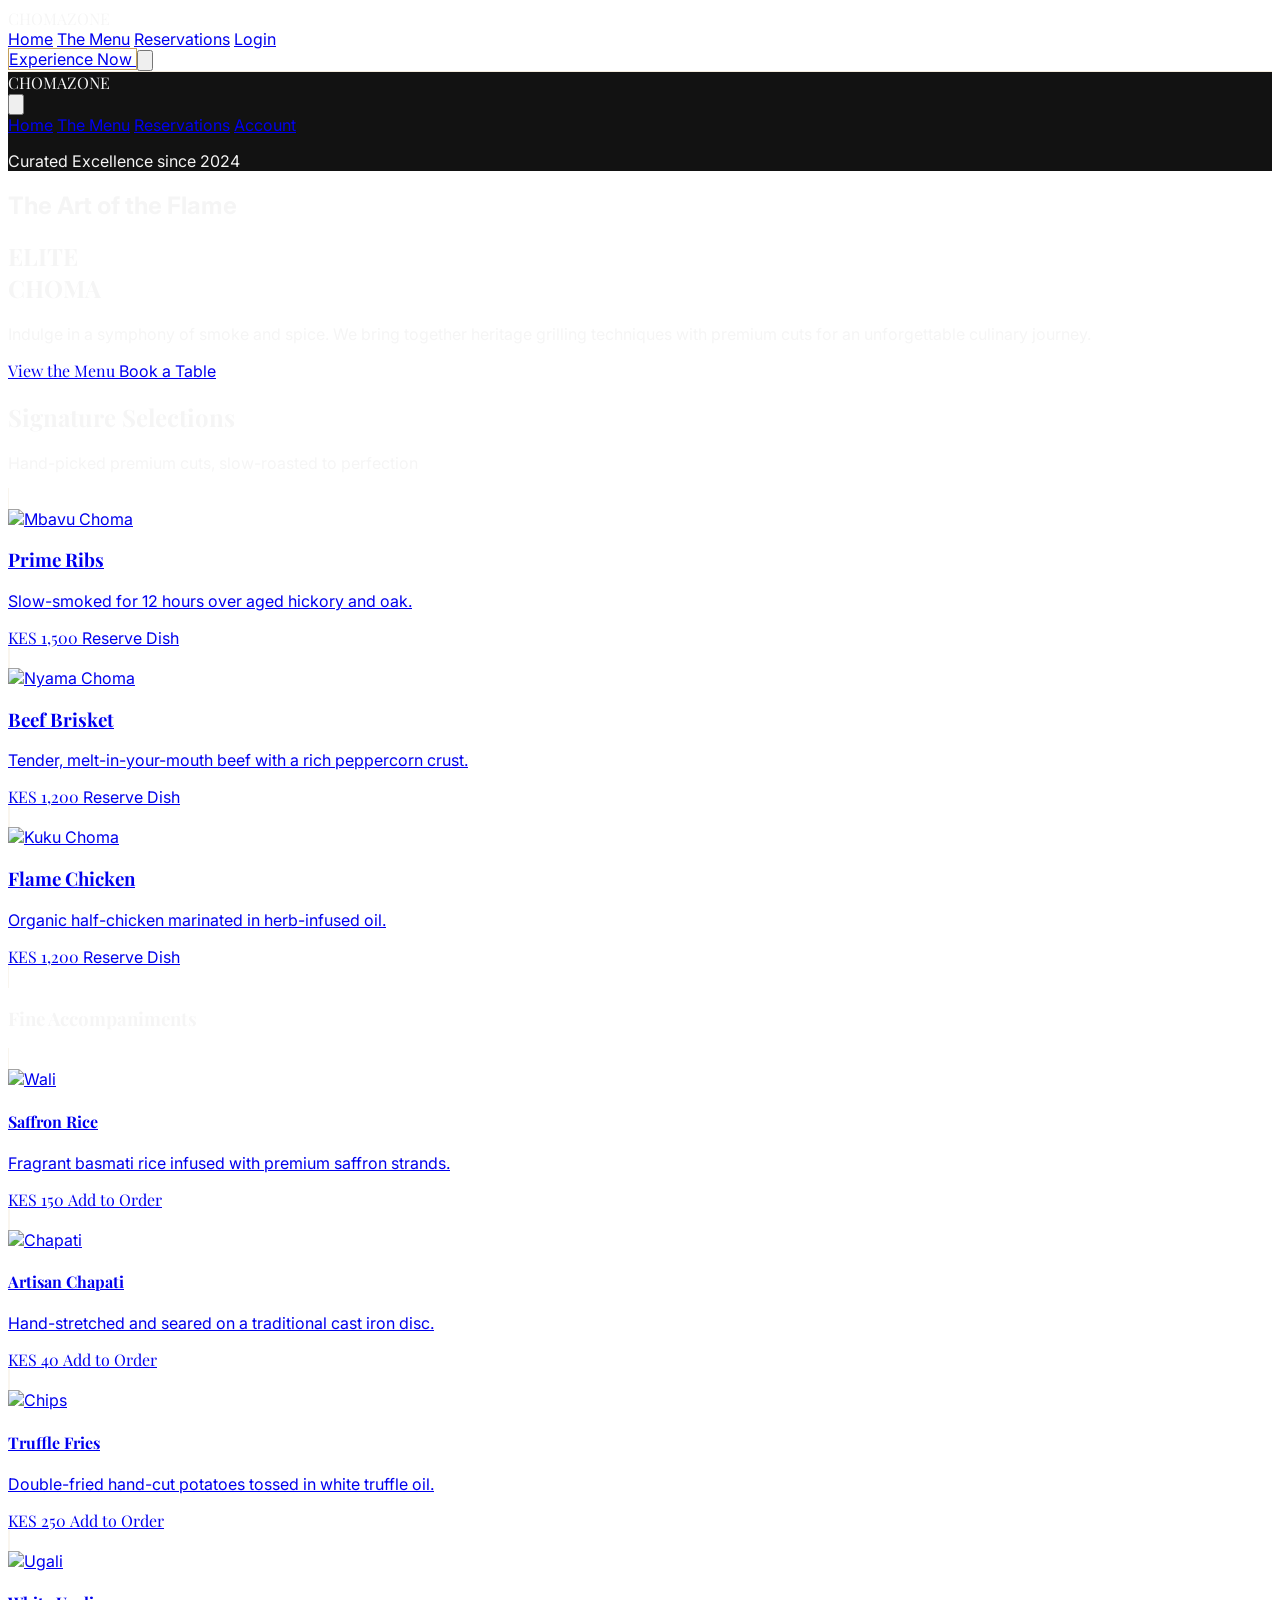
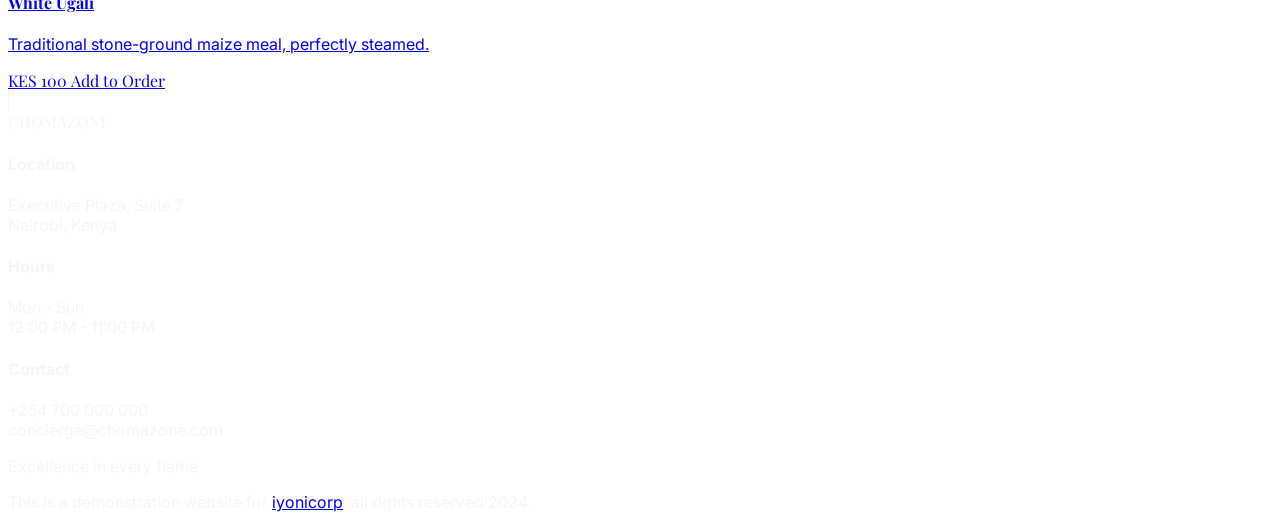
==== commit ef7ce28d: "L" ====
--- a/index.html
+++ b/index.html
@@ -17,7 +17,7 @@
         }
 
         body {
-            background-color: var(--bg-deep);
+            background-color: transparent;
             color: var(--text-cream);
             font-family: 'Inter', sans-serif;
             overflow-x: hidden;
@@ -31,20 +31,20 @@
             left: 0;
             width: 100%;
             height: 100%;
-            z-index: -1;
+            z-index: -2;
             object-fit: cover;
-            opacity: 0.3;
+            opacity: 0.9;
         }
 
         .glass {
-            background: rgba(0, 0, 0, 0.7);
-            backdrop-filter: blur(15px);
-            -webkit-backdrop-filter: blur(15px);
+            background: rgba(255, 255, 255, 0.05);
+            backdrop-filter: blur(12px);
+            -webkit-backdrop-filter: blur(12px);
             border-bottom: 1px solid rgba(197, 160, 89, 0.2);
         }
 
         .hero-gradient {
-            background: linear-gradient(0deg, var(--bg-deep) 20%, rgba(18, 18, 18, 0.2) 50%, rgba(18, 18, 18, 0.6) 100%);
+            background: linear-gradient(0deg, rgba(18, 18, 18, 0.3) 0%, rgba(18, 18, 18, 0) 50%, rgba(18, 18, 18, 0.1) 100%);
         }
 
         .card-hover {
@@ -165,7 +165,7 @@
     </section>
 
     <!-- Menu Section -->
-    <section id="menu" class="py-32 px-6 md:px-12 bg-[#121212]">
+    <section id="menu" class="py-32 px-6 md:px-12 bg-transparent">
         <div class="mb-24 text-center">
             <h2 class="font-serif text-4xl md:text-6xl font-bold uppercase mb-6 tracking-widest text-white">Signature <span class="text-[#c5a059]">Selections</span></h2>
             <div class="w-32 h-0.5 bg-[#c5a059] mx-auto"></div>
@@ -174,7 +174,7 @@
 
         <div class="grid grid-cols-1 md:grid-cols-2 lg:grid-cols-3 gap-12 mb-24">
             <!-- Meat Item 1 -->
-            <a href="details.html?item=mbavu" class="card-hover p-0 rounded-none transition-all group block bg-[#1a1a1a]">
+            <a href="details.html?item=mbavu" class="card-hover p-0 rounded-none transition-all group block bg-white/5 backdrop-blur-md">
                 <div class="relative overflow-hidden aspect-[4/5]">
                     <img src="https://h2qshop.com/cdn/shop/articles/gas-grill-ribs-664417.jpg?v=1717425333" alt="Mbavu Choma" class="w-full h-full object-cover group-hover:scale-105 transition-transform duration-700 opacity-80 group-hover:opacity-100">
                     <div class="absolute inset-0 bg-gradient-to-t from-[#121212] via-transparent to-transparent"></div>
@@ -190,7 +190,7 @@
             </a>
 
             <!-- Meat Item 2 -->
-            <a href="details.html?item=nyama" class="card-hover p-0 rounded-none transition-all group block bg-[#1a1a1a]">
+            <a href="details.html?item=nyama" class="card-hover p-0 rounded-none transition-all group block bg-white/5 backdrop-blur-md">
                 <div class="relative overflow-hidden aspect-[4/5]">
                     <img src="https://img.magnific.com/free-photo/top-view-meat-kebab-with-potatoes-grilled-vegetables-with-sauce-board_141793-4077.jpg?semt=ais_hybrid&w=740&q=80" alt="Nyama Choma" class="w-full h-full object-cover group-hover:scale-105 transition-transform duration-700 opacity-80 group-hover:opacity-100">
                     <div class="absolute inset-0 bg-gradient-to-t from-[#121212] via-transparent to-transparent"></div>
@@ -206,7 +206,7 @@
             </a>
 
             <!-- Meat Item 3 -->
-            <a href="details.html?item=kuku" class="card-hover p-0 rounded-none transition-all group block bg-[#1a1a1a]">
+            <a href="details.html?item=kuku" class="card-hover p-0 rounded-none transition-all group block bg-white/5 backdrop-blur-md">
                 <div class="relative overflow-hidden aspect-[4/5]">
                     <img src="https://howtobbqright.com/wp-content/uploads/2024/05/BBQchicken640.jpg" alt="Kuku Choma" class="w-full h-full object-cover group-hover:scale-105 transition-transform duration-700 opacity-80 group-hover:opacity-100">
                     <div class="absolute inset-0 bg-gradient-to-t from-[#121212] via-transparent to-transparent"></div>
@@ -227,7 +227,7 @@
             <h3 class="font-serif text-2xl md:text-3xl font-bold uppercase mb-12 border-l-4 border-[#c5a059] pl-6 text-white tracking-widest">Fine <span class="text-[#c5a059]">Accompaniments</span></h3>
             <div class="grid grid-cols-1 sm:grid-cols-2 lg:grid-cols-4 gap-8">
                 <!-- Side Items -->
-                <a href="details.html?item=wali" class="card-hover bg-[#1a1a1a] transition-all block group overflow-hidden">
+                <a href="details.html?item=wali" class="card-hover bg-white/5 backdrop-blur-md transition-all block group overflow-hidden">
                     <div class="aspect-square overflow-hidden border-b border-[#c5a059]/10">
                         <img src="https://media-cldnry.s-nbcnews.com/image/upload/newscms/2022_04/1833646/instant-pot-rice-kb-square-220126.jpg" alt="Wali" class="w-full h-full object-cover group-hover:scale-110 transition-transform duration-500 opacity-80 group-hover:opacity-100">
                     </div>
@@ -241,7 +241,7 @@
                     </div>
                 </a>
 
-                <a href="details.html?item=chapati" class="card-hover bg-[#1a1a1a] transition-all block group overflow-hidden">
+                <a href="details.html?item=chapati" class="card-hover bg-white/5 backdrop-blur-md transition-all block group overflow-hidden">
                     <div class="aspect-square overflow-hidden border-b border-[#c5a059]/10">
                         <img src="https://swahilifood.com/wp-content/uploads/chapati.webp" alt="Chapati" class="w-full h-full object-cover group-hover:scale-110 transition-transform duration-500 opacity-80 group-hover:opacity-100">
                     </div>
@@ -255,7 +255,7 @@
                     </div>
                 </a>
 
-                <a href="details.html?item=chips" class="card-hover bg-[#1a1a1a] transition-all block group overflow-hidden">
+                <a href="details.html?item=chips" class="card-hover bg-white/5 backdrop-blur-md transition-all block group overflow-hidden">
                     <div class="aspect-square overflow-hidden border-b border-[#c5a059]/10">
                         <img src="https://static.toiimg.com/thumb/54659021.cms?imgsize=275086&width=800&height=800" alt="Chips" class="w-full h-full object-cover group-hover:scale-110 transition-transform duration-500 opacity-80 group-hover:opacity-100">
                     </div>
@@ -269,7 +269,7 @@
                     </div>
                 </a>
 
-                <a href="details.html?item=ugali" class="card-hover bg-[#1a1a1a] transition-all block group overflow-hidden">
+                <a href="details.html?item=ugali" class="card-hover bg-white/5 backdrop-blur-md transition-all block group overflow-hidden">
                     <div class="aspect-square overflow-hidden border-b border-[#c5a059]/10">
                         <img src="https://miro.medium.com/v2/1*yC9JWW0o5r6Nt1iveuSQ8g.jpeg" alt="Ugali" class="w-full h-full object-cover group-hover:scale-110 transition-transform duration-500 opacity-80 group-hover:opacity-100">
                     </div>
@@ -287,21 +287,34 @@
     </section>
 
     <!-- Footer -->
-    <footer class="py-20 px-6 border-t border-[#c5a059]/10 text-center bg-[#0a0a0a]">
-        <div class="text-3xl font-serif font-black tracking-widest mb-8 text-white">
-            CHOMA<span class="text-[#c5a059]">ZONE</span>
-        </div>
-        <div class="flex justify-center space-x-8 mb-10 text-[#c5a059] font-light text-xs uppercase tracking-[0.3em]">
-            <a href="#" class="hover:text-white transition-colors">Instagram</a>
-            <a href="#" class="hover:text-white transition-colors">Facebook</a>
-            <a href="#" class="hover:text-white transition-colors">Twitter</a>
-        </div>
-        <p class="text-gray-600 text-[10px] font-light uppercase tracking-[0.4em] mb-4">
-            &copy; 2026 CHOMA ZONE | CURATED CULINARY EXPERIENCE
-        </p>
-        <p class="text-[#c5a059]/50 text-[9px] font-light uppercase tracking-[0.2em]">
-            TRADITION MEETS EXCELLENCE
-        </p>
+    <footer class="py-24 px-6 border-t border-[#c5a059]/10 text-center bg-white/5 backdrop-blur-md">
+        <div class="max-w-4xl mx-auto">
+            <div class="text-3xl font-serif font-black tracking-widest mb-8 text-white">
+                CHOMA<span class="text-[#c5a059]">ZONE</span>
+            </div>
+            <div class="grid grid-cols-1 md:grid-cols-3 gap-12 mb-16 text-[10px] uppercase tracking-[0.3em] font-light text-gray-400">
+                <div>
+                    <h4 class="text-[#c5a059] mb-4">Location</h4>
+                    <p>Executive Plaza, Suite 7<br>Nairobi, Kenya</p>
+                </div>
+                <div>
+                    <h4 class="text-[#c5a059] mb-4">Hours</h4>
+                    <p>Mon - Sun<br>12:00 PM - 11:00 PM</p>
+                </div>
+                <div>
+                    <h4 class="text-[#c5a059] mb-4">Contact</h4>
+                    <p>+254 700 000 000<br>concierge@chomazone.com</p>
+                </div>
+            </div>
+            <div class="pt-12 border-t border-white/5">
+                <p class="text-[9px] text-[#c5a059]/50 uppercase tracking-[0.4em] font-light mb-4">
+                    Excellence in every flame
+                </p>
+                <p class="text-[8px] text-gray-600 uppercase tracking-[0.2em]">
+                    This is a demonstration website for <a href="https://iyonicorp.com" target="_blank" class="text-[#c5a059] hover:text-white transition-colors underline decoration-[#c5a059]/30">iyonicorp</a>. all rights reserved 2024.
+                </p>
+            </div>
+        </div>
     </footer>
 
     <script>
